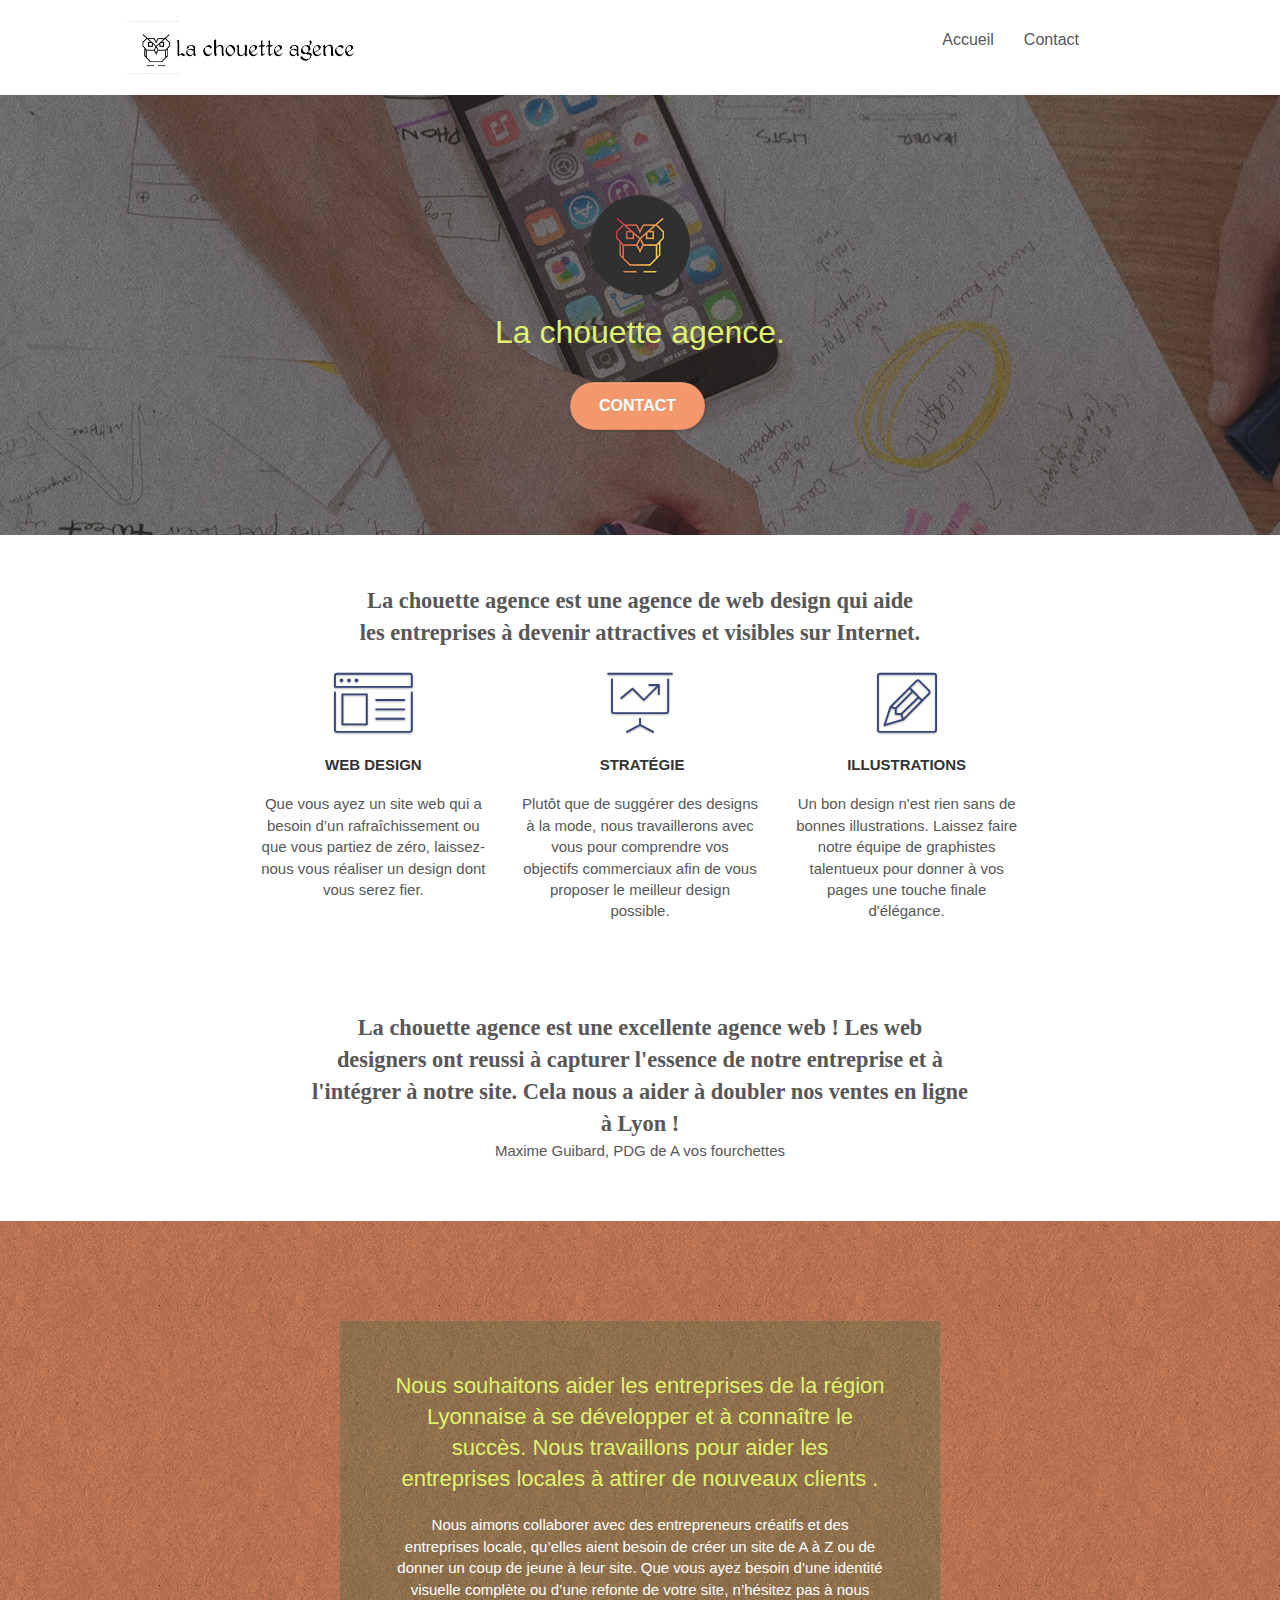
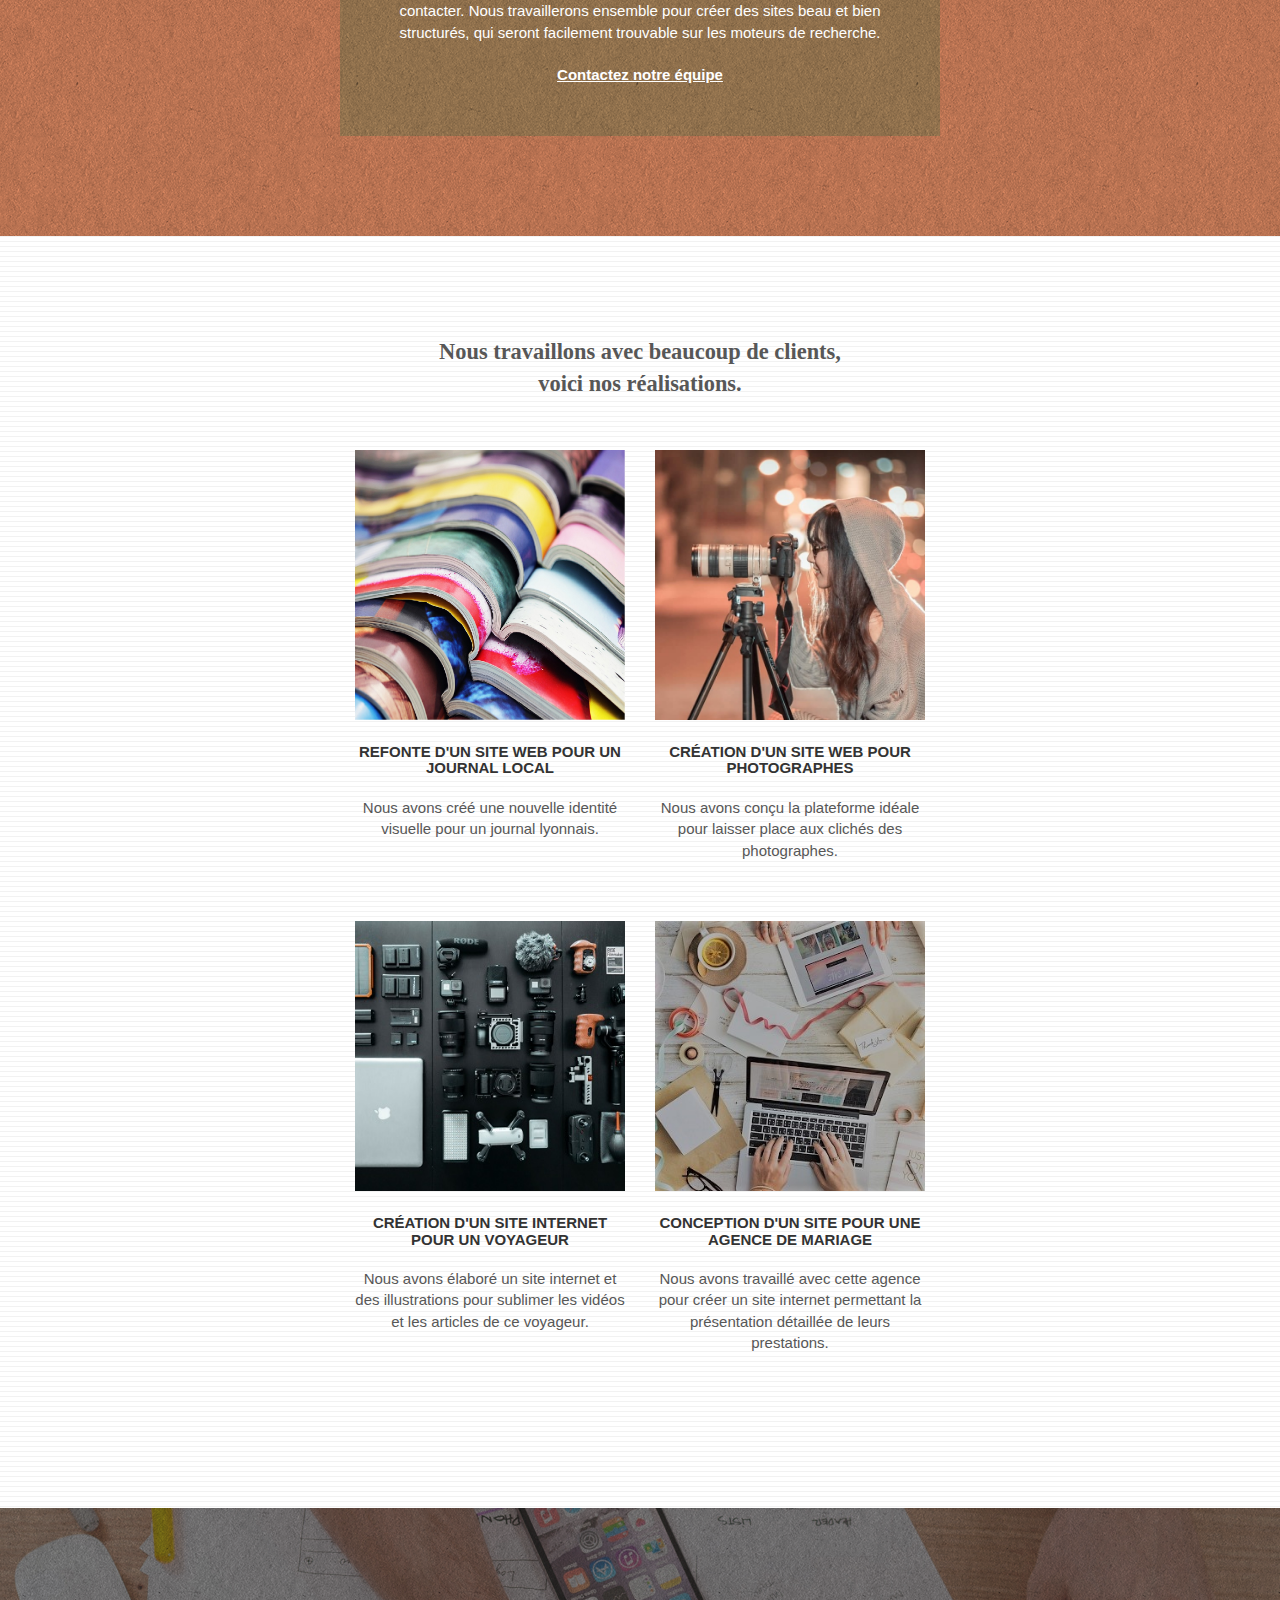
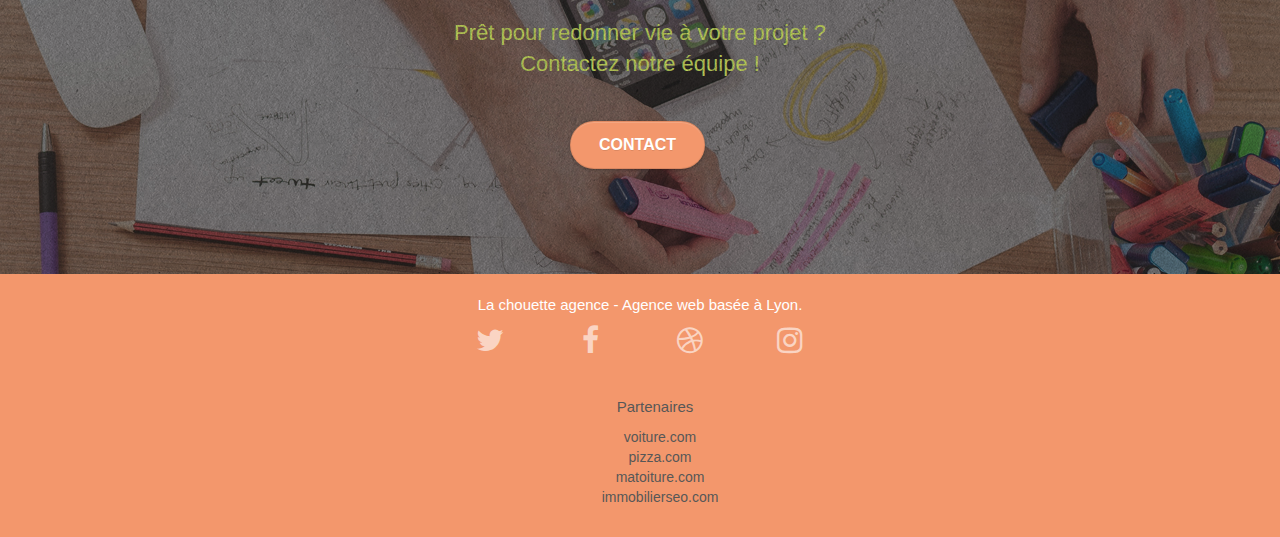
==== index.html @ df05b574 "Git pages" ====
<!doctype html>
<html lang="fr">
<head>
    <meta charset="utf-8">
    <meta name="keywords" content="seo, google, site web, site internet, agence web Lyon, agence design, agence digital">
    <meta name="description" content="La chouette agence">
    <meta name="viewport" content="width=device-width, initial-scale=1.0, viewport-fit=cover">
    <link rel="shortcut icon" type="image/png" href="favicon.jpg">
    
	<link rel="stylesheet" type="text/css" href="./css/bootstrap.css">
	<link rel="stylesheet" type="text/css" href="style.css">
	<link rel="stylesheet" type="text/css" href="./css/font-awesome.css">
	<link rel="stylesheet" type="text/css" href="./css/et-line.css">
	
    
	<script src="./js/jquery-2.1.0.js"></script>
	<script src="./js/bootstrap.js"></script>
	<script src="./js/blocs.js"></script>
	<script src="./js/jquery.touchSwipe.js" defer></script>
	<script src="./js/gmaps.js"></script>

    <title>La Chouette Agence</title>

    
<!-- Analytics -->
 
<!-- Analytics END -->
    
</head>
<body>
<!-- Principal conteneur -->
<div class="page-container">
    
<!-- bloc-0 -->
<div class="bloc bgc-white l-bloc " id="bloc-0">
	<div class="container bloc-sm">

		<nav class="navbar row">
			<div class="navbar-header">
				<div class="keywords" style="color:#cccccc;font-size:1px;">Agence web à paris, stratégie web, web design, illustrations, design de site web, site web, web, internet, site internet, site</div>
				<a class="navbar-brand" href="index.html"><img src="img/la-chouette-agence.png" alt="paris web design logo agence web meilleure agence" height="40" /></a>
				<div class="keywords" style="color:#cccccc;font-size:1px;">Agence web à paris, stratégie web, web design, illustrations, design de site web, site web, web, internet, site internet, site</div>
				<button id="nav-toggle" type="button" class="ui-navbar-toggle navbar-toggle" data-toggle="collapse" data-target=".navbar-1">
					<span class="sr-only">Toggle navigation</span><span class="icon-bar"></span><span class="icon-bar"></span><span class="icon-bar"></span>
				</button>
			</div>
			<div class="collapse navbar-collapse navbar-1 special-dropdown-nav">
				<ul class="site-navigation nav navbar-nav">
					<li>
						<a href="index.html">Accueil</a>
					</li>
					<li>
					</li>
					<li>
						<a href="page2.html">Contact</a>
					</li>
				</ul>
			</div>
		</nav>
	</div>
</div>
<!-- bloc-0 END -->

<!-- bloc-1-presentation -->
<div class="bloc bgc-dark-slate-blue bg-banniere d-bloc bg-t-edge bloc-bg-texture texture-paper b-parallax" id="bloc-1-hero">
	<div class="container bloc-lg">
		<div class="row tight-width-whitespace">
			<div class="col-sm-12">
				<img src="img/logo.png" class="center-block image-resize-mode" width="100" alt="La chouette agence, agence web paris, création logo paris" />
				<h1 class="text-center hero-bloc-text tc-white ">
					La chouette agence.
				</h1>
				<div class="text-center">
					<a href="page2.html" class="btn btn-lg btn-clean btn-rd cta-hero btn-atomic-tangerine" id="cta-hero">Contact</a>
				</div>
			</div>
		</div>
	</div>
</div>
<!-- bloc-1-presentation END -->

<!-- bloc-2-services -->
<div class="bloc bgc-white l-bloc" id="bloc-2-services">
	<div class="container bloc-md">
		<div class="row">
			<div class="col-sm-12 text-center">
				<p class="center-text">La chouette agence est une agence de web design qui aide <br>
					les entreprises à devenir attractives et visibles sur Internet.</p>
			</div>
		</div>
		<div class="row voffset-lg med-width-whitespace">
			<div class="col-sm-4">
				<div class="text-center">
					<span class="et-icon-browser sm-shadow icon-dark-slate-blue icons icon-lg"></span>
				</div>
				<h3 class="mg-md text-center">
					Web design
				</h3>
				<p class="text-center ">
					Que vous ayez un site web qui a besoin d&rsquo;un rafraîchissement ou que vous partiez de zéro, laissez-nous vous réaliser un design dont vous serez fier.
				</p>
			</div>
			<div class="col-sm-4">
				<div class="text-center">
					<span class="et-icon-presentation sm-shadow icon-dark-slate-blue icons icon-lg"></span>
				</div>
				<h3 class="mg-md text-center">
					&nbsp;Stratégie
				</h3>
				<p class="text-center ">
					Plutôt que de suggérer des designs à la mode, nous travaillerons avec vous pour comprendre vos objectifs commerciaux afin de vous proposer le meilleur design possible.<br>
				</p>
			</div>
			<div class="col-sm-4">
				<div class="text-center">
					<span class="et-icon-edit sm-shadow icon-dark-slate-blue icons icon-lg"></span>
				</div>
				<h3 class="mg-md text-center">
					Illustrations
				</h3>
				<p class="text-center ">
					Un bon design n'est rien sans de bonnes illustrations. Laissez faire notre équipe de graphistes talentueux pour donner à vos pages une touche finale d'élégance.
				</p>
			</div>
		</div>
		<div class="row voffset-lg voffset">
			<div class="col-xs-12 col-md-8 col-md-offset-2 text-center">
				<p class="center-text">La chouette agence est une excellente agence web ! Les web designers ont reussi à capturer l'essence de notre entreprise et à l'intégrer à notre site. Cela nous a aider à doubler nos ventes en ligne à Lyon !</p>
				<p>Maxime Guibard, PDG de A vos fourchettes</p>

			</div>
		</div>
	</div>
</div>
<!-- bloc-2-services END -->

<!-- bloc-3-what-i-do -->
<div class="bloc tc-white bgc-atomic-tangerine bg-presentation d-bloc bloc-bg-texture texture-paper b-parallax" id="bloc-3-what-i-do">
	<div class="container bloc-lg">
		<div class="row tight-width-whitespace black-background">
			<div class="col-sm-12">
				<h2 class="mg-md text-center tc-white">
					Nous souhaitons aider les entreprises de la région Lyonnaise à se développer et à connaître le succès. Nous travaillons pour aider les entreprises locales à attirer de nouveaux clients .<br>
				</h2>
				<p class="text-center white">
					Nous aimons collaborer avec des entrepreneurs créatifs et des entreprises locale, qu’elles aient besoin de créer un site de A à Z ou de donner un coup de jeune à leur site. Que vous ayez besoin d’une identité visuelle complète ou d’une refonte de votre site, n’hésitez pas à nous contacter. Nous travaillerons ensemble pour créer des sites beau et bien structurés, qui seront facilement trouvable sur les moteurs de recherche. <br><br><a class="ltc-white bold-link" href="page2.html">Contactez notre équipe</a><br>
				</p>
			</div>
		</div>
	</div>
</div>
<!-- bloc-3-what-i-do END -->

<!-- bloc-4-portfolio -->
<div class="bloc bgc-white bg-lines-h2-bg bg-repeat l-bloc" id="bloc-4-portfolio">
	<div class="container bloc-lg">
		<div class="row">
			<div class="col-sm-12 text-center">
				<p class="center-text">Nous travaillons avec beaucoup de clients, <br>
					 voici nos réalisations.</p>
			</div>
		</div>
		<div class="row tight-width-whitespace portfolio-row">
			<div class="col-sm-6">
				<a href="#" data-lightbox="img/1.jpg" data-gallery-id="gallery-1" data-caption="Refonte d'un site web pour un journal local" data-frame="snapshot-lb"><img src="img/1.jpg" alt="paris web design logo agence web meilleure agence et refonte site web journal" class="img-responsive portfolio-thumb" /></a>
				<h3 class="mg-md text-center">
					Refonte d'un site web pour un journal local
				</h3>
				<p class="text-center">
					Nous avons créé une nouvelle identité visuelle pour un journal lyonnais.
				</p>
			</div>
			<div class="col-sm-6">
				<a href="#" data-lightbox="img/2.jpg" data-gallery-id="gallery-1" data-caption="Création d'un site web pour photographes" data-frame="snapshot-lb"><img src="img/2.jpg" class="img-responsive portfolio-thumb" alt="paris web design logo agence web meilleure agence, Création d'un site web pour photographes" /></a>
				<h3 class="mg-md text-center">
					Création d'un site web pour photographes
				</h3>
				<p class="text-center">
					Nous avons conçu la plateforme idéale pour laisser place aux clichés des photographes.
				</p>
			</div>
		</div>
		<div class="row tight-width-whitespace portfolio-row">
			<div class="col-sm-6">
				<a href="#" data-lightbox="img/3.bmp" data-gallery-id="gallery-1" data-caption="Création d'un site internet pour un voyageur" data-frame="snapshot-lb"><img src="img/3.bmp" class="img-responsive portfolio-thumb" alt="paris web design logo agence web meilleure agence, Création d'un site web pour voyageur"/></a>
				<h3 class="mg-md text-center">
					Création d'un site internet pour un voyageur
				</h3>
				<p class="text-center">
					Nous avons élaboré un site internet et des illustrations pour sublimer les vidéos et les articles de ce voyageur.
				</p>
			</div>
			<div class="col-sm-6">
				<a href="#" data-lightbox="img/4.bmp" data-gallery-id="gallery-1" data-caption="Conception d'un site pour une agence de mariage" data-frame="snapshot-lb"><img src="img/4.bmp" class="img-responsive portfolio-thumb" alt="paris web design logo agence web meilleure agence, Création d'un site web pour agence de mariage" /></a>
				<h3 class="mg-md text-center">
					Conception d'un site pour une agence de mariage
				</h3>
				<p class="text-center">
					Nous avons travaillé avec cette agence pour créer un site internet permettant la présentation détaillée de leurs prestations.
				</p>
			</div>
		</div>
	</div>
</div>
<!-- bloc-4-portfolio END -->

<!-- bloc-5-cta -->
<div class="bloc bgc-dark-slate-blue bg-banniere d-bloc bloc-bg-texture texture-paper" id="bloc-5-cta">
	<div class="container bloc-lg">
		<div class="row">
			<h2 class="mg-md text-center tc-white">
				Prêt pour redonner vie à votre projet ?<br>Contactez notre équipe !
			</h2>
			<div class="col-sm-12 text-center">
				<a href="page2.html" class="btn btn-atomic-tangerine btn-clean btn-rd btn-lg cta-hero">Contact</a>
			</div>
		</div>
	</div>
</div>
<!-- bloc-5-cta END -->

<!-- Footer - bloc-8 -->
<div class="bloc bgc-atomic-tangerine d-bloc" id="bloc-8">
	<div class="container bloc-sm">
		<div class="row">
			<div class="col-sm-12">
				<p class="text-center white">
					La chouette agence - Agence web basée à Lyon.<br>
				</p>
				<div class="row row-no-gutters social">
					<div class="col-sm-3">
						<div class="text-center">
							<a class="social" href="index.html"><span class="fa fa-twitter icon-md"></span></a>
						</div>
					</div>
					<div class="col-sm-3">
						<div class="text-center">
							<a class="social" href="index.html"><span class="fa fa-facebook icon-md"></span></a>
						</div>
					</div>
					<div class="col-sm-3">
						<div class="text-center">
							<a class="social" href="index.html"><span class="fa fa-dribbble icon-md"></span></a>
						</div>
					</div>
					<div class="col-sm-3">
						<div class="text-center">
							<a class="social" href="index.html"><span class="fa fa-instagram icon-md"></span></a>
						</div>
					</div>
					<div class="keywords" style="color:#F3976C;">Agence web à paris, stratégie web, web design, illustrations, design de site web, site web, web, internet, site internet, site</div>
				</div>
				<div class="partenaires">
					<div class="partenaires-list">
						<p class="partenaire-header">Partenaires</p>
							<ul>
								<li><a href="voiture.com">voiture.com</a></li>
								<li><a href="pizza.com">pizza.com</a></li>
								<li><a href="matoiture.com">matoiture.com</a></li>
								<li><a href="immobilierseo.com">immobilierseo.com</a></li>
							</ul>		
					</div>
				</div>
			</div>
		</div>
	</div>
</div>
<!-- Footer - bloc-8 END -->

</div>
<!-- Principal conteneur END -->
    

</body>
</html>
---- style.css ----
body {
    margin: 0;
    padding: 0;
    background: #FFF;
    overflow-x: hidden;
    -webkit-font-smoothing: antialiased;
    -moz-osx-font-smoothing: grayscale;
}

.center-text {
    text-align: center;
    position: relative;
    max-width: 700px;
    margin: auto;
    font-family: protest;
    font-weight: 700;
    font-size: 1.6em;
}

@media (max-width: 320px) {
    .center-text {
        max-width: 280px;
    }
}
a,
button {
    transition: all .3s ease-in-out;
    outline: none!important;
}

a:hover {
    text-decoration: none;
    cursor: pointer;
}

#page-loading-blocs-notifaction {
    position: fixed;
    top: 0;
    bottom: 0;
    width: 100%;
    z-index: 100000;
    background: #FFFFFF url("img/pageload-spinner.gif") no-repeat center center;
}

.bloc {
    width: 100%;
    clear: both;
    background: 50% 50% no-repeat;
    padding: 0 50px;
    -webkit-background-size: cover;
    -moz-background-size: cover;
    -o-background-size: cover;
    background-size: cover;
    position: relative;
}

.bloc .container {
    padding-left: 0;
    padding-right: 0;
}

.bloc-lg {
    padding: 100px 50px;
}

.bloc-md {
    padding: 50px;
}

.bloc-sm {
    padding: 20px 50px;
}

.bg-center,
.bg-l-edge,
.bg-r-edge,
.bg-t-edge,
.bg-b-edge,
.bg-tl-edge,
.bg-bl-edge,
.bg-tr-edge,
.bg-br-edge,
.bg-repeat {
    -webkit-background-size: auto!important;
    -moz-background-size: auto!important;
    -o-background-size: auto!important;
    background-size: auto!important;
}

.bg-repeat {
    background: repeat;
}

.bg-t-edge {
    background: top no-repeat;
}

.bloc-bg-texture::before {
    content: "";
    background-size: 2px 2px;
    position: absolute;
    top: 0;
    bottom: 0;
    left: 0;
    right: 0;
}

.texture-paper::before {
    background: url("img/texture-paper.png");
    background-size: 280px 280px;
}

.b-parallax {
    background-attachment: fixed;
}

.d-bloc {
    color: rgba(255, 255, 255, .7);
}

.d-bloc button:hover {
    color: rgba(255, 255, 255, .9);
}

.d-bloc .icon-round,
.d-bloc .icon-square,
.d-bloc .icon-rounded,
.d-bloc .icon-semi-rounded-a,
.d-bloc .icon-semi-rounded-b {
    border-color: rgba(255, 255, 255, .9);
}

.d-bloc .divider-h span {
    border-color: rgba(255, 255, 255, .2);
}

.d-bloc .a-btn,
.d-bloc .navbar a,
.d-bloc .navbar-brand,
.d-bloc a .icon-sm,
.d-bloc a .icon-md,
.d-bloc a .icon-lg,
.d-bloc a .icon-xl,
.d-bloc h1 a,
.d-bloc h2 a,
.d-bloc h3 a,
.d-bloc h4 a,
.d-bloc h5 a,
.d-bloc h6 a,
.d-bloc p a {
    color: rgba(255, 255, 255, .6);
}

.d-bloc .a-btn:hover,
.d-bloc .navbar a:hover,
.d-bloc .navbar-brand:hover,
.d-bloc a:hover .icon-sm,
.d-bloc a:hover .icon-md,
.d-bloc a:hover .icon-lg,
.d-bloc a:hover .icon-xl,
.d-bloc h1 a:hover,
.d-bloc h2 a:hover,
.d-bloc h3 a:hover,
.d-bloc h4 a:hover,
.d-bloc h5 a:hover,
.d-bloc h6 a:hover,
.d-bloc p a:hover {
    color: rgba(255, 255, 255, 1);
}

.d-bloc .navbar-toggle .icon-bar {
    background: rgba(255, 255, 255, 1);
}

.d-bloc .btn-wire,
.d-bloc .btn-wire:hover {
    color: rgba(255, 255, 255, 1);
    border-color: rgba(255, 255, 255, 1);
}

.d-bloc .panel {
    color: rgba(0, 0, 0, .5);
}

.d-bloc .panel button:hover {
    color: rgba(0, 0, 0, .7);
}

.d-bloc .panel icon {
    border-color: rgba(0, 0, 0, .7);
}

.d-bloc .panel .divider-h span {
    border-color: rgba(0, 0, 0, .1);
}

.d-bloc .panel .a-btn {
    color: rgba(0, 0, 0, .6);
}

.d-bloc .panel .a-btn:hover {
    color: rgba(0, 0, 0, 1);
}

.d-bloc .panel .btn-wire,
.d-bloc .panel .btn-wire:hover {
    color: rgba(0, 0, 0, .7);
    border-color: rgba(0, 0, 0, .3);
}

.d-bloc .panel,
.l-bloc {
    color: rgba(0, 0, 0, .5);
}

.d-bloc .panel button:hover,
.l-bloc button:hover {
    color: rgba(0, 0, 0, .7);
}

.l-bloc .icon-round,
.l-bloc .icon-square,
.l-bloc .icon-rounded,
.l-bloc .icon-semi-rounded-a,
.l-bloc .icon-semi-rounded-b {
    border-color: rgba(0, 0, 0, .7);
}

.d-bloc .panel .divider-h span,
.l-bloc .divider-h span {
    border-color: rgba(0, 0, 0, .1);
}

.d-bloc .panel .a-btn,
.l-bloc .a-btn,
.l-bloc .navbar a,
.l-bloc .navbar-brand,
.l-bloc a .icon-sm,
.l-bloc a .icon-md,
.l-bloc a .icon-lg,
.l-bloc a .icon-xl,
.l-bloc h1 a,
.l-bloc h2 a,
.l-bloc h3 a,
.l-bloc h4 a,
.l-bloc h5 a,
.l-bloc h6 a,
.l-bloc p a {
    color: rgba(0, 0, 0, .6);
}

.d-bloc .panel .a-btn:hover,
.l-bloc .a-btn:hover,
.l-bloc .navbar a:hover,
.l-bloc .navbar-brand:hover,
.l-bloc a:hover .icon-sm,
.l-bloc a:hover .icon-md,
.l-bloc a:hover .icon-lg,
.l-bloc a:hover .icon-xl,
.l-bloc h1 a:hover,
.l-bloc h2 a:hover,
.l-bloc h3 a:hover,
.l-bloc h4 a:hover,
.l-bloc h5 a:hover,
.l-bloc h6 a:hover,
.l-bloc p a:hover {
    color: rgba(0, 0, 0, 1);
}

.l-bloc .navbar-toggle .icon-bar {
    color: rgba(0, 0, 0, .6);
}

.d-bloc .panel .btn-wire,
.d-bloc .panel .btn-wire:hover,
.l-bloc .btn-wire,
.l-bloc .btn-wire:hover {
    color: rgba(0, 0, 0, .7);
    border-color: rgba(0, 0, 0, .3);
}

.voffset {
    margin-top: 30px;
}

.voffset-lg {
    margin-top: 80px;
}

.row-no-gutters {
    margin-right: 0;
    margin-left: 0;
}

.row.row-no-gutters > [class^="col-"],
.row.row-no-gutters > [class*=" col-"] {
    padding-right: 0;
    padding-left: 0;
}

#bloc-1-hero h1 {
    font-size: 32px;
}

.navbar {
    margin-bottom: 0;
    z-index: 1;
}

.navbar-brand {
    height: auto;
    padding: 3px 15px;
    font-size: 25px;
    font-weight: normal;
    font-weight: 600;
    line-height: 44px;
}

.navbar-brand img {
    max-height: 200px;
    margin: 0 5px 0 0;
    display: inline;
}

.navbar-brand img[src$=svg] {
    min-width: 100px;
}

.nav-center .navbar-brand img {
    margin: 0;
}

.navbar .nav {
    padding-top: 2px;
    float: right;
    z-index: 1;
}

.accueil {
    padding-right: 5rem;
    text-decoration: none;
}

ul {
    list-style-type: none;
}

.partenaire-header {
    margin-left: 3rem;
}
.nav > li {
    float: left;
    margin-top: 4px;
    font-size: 16px;
}

.navbar-nav .open .dropdown-menu > li > a {
    text-align: inherit;
}

.nav > li a:hover,
.nav > li a:focus {
    background: transparent;
}

.navbar-toggle {
    margin: 10px 10px 0 0;
    border: 0px;
}

.navbar-toggle:hover {
    background: transparent!important;
}

.navbar-toggle .icon-bar {
    background-color: rgba(0, 0, 0, .5);
    width: 26px;
}

.nav-invert .navbar .nav {
    float: left;
}

.nav-invert .navbar-header,
.nav-invert .navbar-brand {
    float: right;
    position: relative;
    z-index: 2;
}

@media (min-width: 768px) {
    .site-navigation {
        position: absolute;
        top: 30%;
        right: 60px;
        transform: translate(0, -50%);
        -webkit-transform: translateY(-50%);
    }
    .nav > li .dropdown-menu a,
    .nav > li .dropdown-menu a:hover {
        color: #484848;
    }
    .nav-invert .site-navigation {
        left: 0;
        right: 0;
    }
    .nav-center {
        text-align: center;
    }
    .nav-center .navbar-header {
        width: 100%;
    }
    .nav-center .navbar-header,
    .nav-center .navbar-brand,
    .nav-center .nav > li {
        float: none;
        display: inline-block;
    }
    .nav-center .site-navigation {
        position: relative;
        width: 100%;
        right: 0;
        margin-right: 0px;
        margin-top: 20px;
    }
    .nav-center.mini-nav .navbar-toggle {
        float: none;
        margin: 10px auto 0;
    }
}

.nav > li > .dropdown a {
    background: none!important;
    display: block;
    padding: 14px 15px;
}

nav .caret {
    margin: 0 5px;
}

.dropdown-menu .dropdown-menu {
    top: -8px;
    left: 100%;
}

.dropdown-menu .dropmenu-flow-right {
    top: 100%;
    left: 0;
    margin-left: -1px;
    border-top-left-radius: 0;
    border-top-right-radius: 0;
}

.dropdown-menu .dropdown span {
    border: 4px solid black;
    border-top-color: transparent;
    border-right-color: transparent;
    border-bottom-color: transparent;
    margin: 6px -5px 0 0!important;
    float: right;
}

.mg-md {
    margin-top: 10px;
    margin-bottom: 20px;
}

.mg-lg {
    margin-top: 10px;
    margin-bottom: 40px;
}

.btn {
    margin: 0 5px 5px 0;
}

.btn.pull-right {
    margin: 0 0 5px 5px;
}

.btn-d,
.btn-d:hover,
.btn-d:focus {
    color: #FFF;
    background: rgba(0, 0, 0, .3);
}

button {
    outline: none!important;
}

.btn-rd {
    border-radius: 40px;
}

.btn-clean {
    border: 1px solid rgba(0, 0, 0, .08);
    border-bottom-color: rgba(0, 0, 0, .1);
    text-shadow: 0 1px 0 rgba(0, 0, 1, .1);
    box-shadow: 0 1px 3px rgba(0, 0, 1, .25), inset 0 1px 0 0 rgba(255, 255, 255, .15);
}

.icon-md {
    font-size: 30px!important;
}

.icon-lg {
    font-size: 60px!important;
}

.sm-shadow {
    text-shadow: 0 1px 2px rgba(0, 0, 0, .3);
}

.panel-sq,
.panel-sq .panel-heading,
.panel-sq .panel-footer {
    border-radius: 0;
}

.panel-rd {
    border-radius: 30px;
}

.panel-rd .panel-heading {
    border-radius: 29px 29px 0 0;
}

.panel-rd .panel-footer {
    border-radius: 0 0 29px 29px;
}

.form-control {
    border-color: rgba(0, 0, 0, .1);
    box-shadow: none;
}

.scrollToTop {
    width: 40px;
    height: 40px;
    position: fixed;
    bottom: 20px;
    right: 20px;
    opacity: 0;
    z-index: 500;
    transition: all .3s ease-in-out;
}

.scrollToTop span {
    margin-top: 6px;
}

.showScrollTop {
    font-size: 14px;
    opacity: 1;
}

a[data-lightbox] {
    position: relative;
    display: block;
    text-align: center;
}

a[data-lightbox]:hover::before {
    content: "+";
    font-family: "HelveticaNeue-Light", "Helvetica Neue Light", "Helvetica Neue", Helvetica, Arial;
    font-size: 32px;
    width: 50px;
    height: 50px;
    margin-left: -25px;
    border-radius: 50%;
    background: rgba(0, 0, 0, .6);
    color: #FFF;
    font-weight: 100;
    z-index: 1;
    position: absolute;
    top: 50%;
    transform: translateY(-50%);
    -webkit-transform: translateY(-50%);
}

a[data-lightbox]:hover img {
    opacity: 0.6;
    -webkit-animation-fill-mode: none;
    animation-fill-mode: none;
}

#lightbox-modal {
    display: flex;
    align-items: center;
}

#lightbox-modal .modal-dialog {
    width: 90%;
    max-width: 900px;
    margin: 0 auto 0;
}

#lightbox-modal .modal-dialog img {
    max-height: 90vh;
    margin: 0 auto;
}

.lightbox-caption {
    padding: 20px;
    color: #FFF;
    background: rgba(0, 0, 0, .5);
    position: absolute;
    left: 15px;
    right: 15px;
    bottom: 5px;
}

.close-lightbox {
    color: #FFF;
    font-size: 30px;
    position: absolute;
    top: 20px;
    right: 20px;
    z-index: 20;
    background: rgba(0, 0, 0, .5);
    border: none;
    line-height: 30px;
    padding: 0 9px 5px;
    opacity: 0.3;
}

.close-lightbox:hover,
.next-lightbox:hover,
.prev-lightbox:hover {
    opacity: 1.0;
    color: #FFF;
}

.next-lightbox,
.prev-lightbox {
    font-size: 20px;
    color: rgba(255, 255, 255, .9);
    background: rgba(0, 0, 0, .5);
    transition: all .2s ease-in-out;
    position: absolute;
    top: 45%;
    z-index: 1;
    opacity: 0.4;
}

.next-lightbox {
    padding: 6px 8px 1px 13px;
    right: 25px;
}

.prev-lightbox {
    padding: 6px 13px 1px 10px;
    left: 25px;
}

.snapshot-lb .modal-body {
    padding-bottom: 45px;
}

.snapshot-lb .lightbox-caption {
    padding: 0;
    color: rgba(0, 0, 0, .5);
    background: none;
}

h1,
h2,
h3,
h4,
h5,
h6,
p,
label,
.btn,
a {
    font-family: "helvetica";
    font-weight: 400;
    color: #575757!important;
}

.container {
    max-width: 1000px;
}

.hero-bloc-text {
    font-size: 38px;
}

.hero-bloc-text-sub {
    font-size: 36px;
}

.statement-bloc-text {
    line-height: 26px;
    font-style: italic;
    font-size: 20px;
    text-align: center;
    font-weight: lighter;
    max-width: 520px;
    margin: auto auto auto auto;
}

p {
    font-size: 15px;
}

.partenaires {
    text-align: center;
}

.partenaires-list {
    list-style-type: none;
}

.tight-width-whitespace {
    max-width: 600px;
    margin: auto auto auto auto;
}

.h1 {
    font-size: 20px;
    font-family: "Open Sans";
}

.cta-hero {
    margin-top: 22px;
    color: #FFFFFF!important;
    text-transform: uppercase;
    padding: 12px 28px 12px 28px;
    font-size: 16px;
    font-weight: 700;
}

.social {
    max-width: 400px;
    margin: auto auto auto auto;
}

h2 {
    font-size: 22px;
    line-height: 1.4em;
}

h3 {
    font-size: 15px;
    text-transform: uppercase;
    font-weight: 700;
    color: #333333!important;
}

.med-width-whitespace {
    max-width: 800px;
    margin: auto auto auto auto;
    box-shadow: 0px 0px 0px #000000;
}

h1 {
    color: #333333!important;
}

h4 {
    color: #333333!important;
}

.icons {
    margin-bottom: 14px;
    margin-top: 24px;
}

.white {
    color: #FFFFFF!important;
}

.portfolio-thumb {
    margin-bottom: 24px;
}

.portfolio-row {
    margin-bottom: 44px;
    margin-top: 50px;
}

.avatar {
    box-shadow: 0px 4px 9px rgba(0, 0, 0, 0.3);
}

.black-background {
    background-color: rgba(165, 147, 99, 0.7);
    padding: 40px 40px 40px 40px;
}

.bold-link {
    font-weight: 900;
    text-decoration: underline!important;
}

.bgc-white {
    background-color: #FFFFFF;
}

.bgc-dark-slate-blue {
    background-color: #364577;
}

.bgc-atomic-tangerine {
    background-color: #F3976C;
}

.tc-white {
    color: #dff36c!important;
}

.btn-atomic-tangerine {
    background: #F3976C;
    color: #FFFFFF!important;
}

.btn-atomic-tangerine:hover {
    background: #c27956!important;
    color: #FFFFFF!important;
}

.ltc-white {
    color: #FFFFFF!important;
}

.ltc-white:hover {
    color: #cccccc!important;
}

.ltc-atomic-tangerine {
    color: #F3976C!important;
}

.ltc-atomic-tangerine:hover {
    color: #c27956!important;
}

.icon-dark-slate-blue {
    color: #364577!important;
    border-color: #364577!important;
}

.bg-dots-bg {
    background-image: url("img/dots-bg.png");
}

.bg-lines-h2-bg {
    background-image: url("img/lines-h2-bg.png");
}

.bg-banniere {
    background-image: url("img/la-chouette-agence-banniere.jpg");
}

.bg-presentation {
    background-image: url("img/image-de-presentation.bmp");
}

@media (max-width: 1024px) {
    .bloc {
        padding-left: 20px;
        padding-right: 20px;
    }
    .bloc.full-width-bloc,
    .bloc-tile-2.full-width-bloc .container,
    .bloc-tile-3.full-width-bloc .container,
    .bloc-tile-4.full-width-bloc .container {
        padding-left: 0;
        padding-right: 0;
    }
}

@media (max-width: 992px) and (min-width: 768px) {
    .navbar .nav {
        max-width: 80%
    }
    .nav-center.navbar .nav {
        max-width: 100%
    }
}

@media only screen and (min-device-width: 768px) and (max-device-width: 1024px) and (orientation: landscape) {
    .b-parallax {
        background-attachment: scroll;
    }
}

@media only screen and (min-device-width: 1024px) and (max-device-width: 1366px) and (-webkit-min-device-pixel-ratio: 1.5) {
    .b-parallax {
        background-attachment: scroll;
    }
}

@media (max-width: 991px) {
    .container {
        width: 100%;
    }
    .b-parallax {
        background-attachment: scroll;
    }
    .page-container,
    #hero-bloc {
        overflow-x: hidden;
        position: relative;
    }
    .bloc {
        padding-left: constant(safe-area-inset-left);
        padding-right: constant(safe-area-inset-right);
    }
    .bloc-group,
    .bloc-group .bloc {
        display: block;
        width: 100%;
    }
    .bloc-fill-screen .fill-bloc-top-edge,
    .bloc-fill-screen .fill-bloc-bottom-edge {
        padding: 0 20px;
        padding-left: constant(safe-area-inset-left);
        padding-right: constant(safe-area-inset-right);
    }
}

@media (max-width: 767px) {
    .page-container {
        overflow-x: hidden;
        position: relative;
    }
    h1,
    h2,
    h3,
    h4,
    h5,
    h6,
    p,
    #disqus_thread {
        padding-left: 10px!important;
        padding-right: 10px!important;
    }
    .b-parallax {
        background-attachment: scroll;
    }
    .navbar .nav {
        padding-top: 0;
        border-top: 1px solid rgba(0, 0, 0, .2);
        float: none!important;
    }
    .navbar.row {
        margin-left: 0;
        margin-right: 0;
    }
    .site-navigation {
        position: inherit;
        transform: none;
        -webkit-transform: none;
        -ms-transform: none;
    }
    .nav > li {
        margin-top: 0;
        border-bottom: 1px solid rgba(0, 0, 0, .1);
        background: rgba(0, 0, 0, .05);
        text-align: left;
        padding-left: 15px;
        width: 100%;
    }
    .nav > li:hover {
        background: rgba(0, 0, 0, .08);
    }
    .dropdown .dropdown a .caret {
        float: none;
        margin: 5px 0 0 10px!important;
        border: 4px solid black;
        border-bottom-color: transparent;
        border-right-color: transparent;
        border-left-color: transparent;
    }
    #hero-bloc .navbar .nav {
        background: rgba(0, 0, 0, .8);
    }
    #hero-bloc .navbar .nav a {
        color: rgba(255, 255, 255, .6);
    }
    .hero {
        padding: 50px 0;
    }
    .hero-nav {
        left: -1px;
        right: -1px;
    }
    .navbar-collapse {
        padding: 0;
        overflow-x: hidden;
        -webkit-box-shadow: none;
        box-shadow: none;
    }
    .navbar-brand img {
        max-height: 40px;
        width: auto;
    }
    .nav-invert .navbar-header {
        float: none;
        width: 100%;
    }
    .nav-invert .navbar-toggle {
        float: left;
        margin-left: 10px;
    }
    .bloc {
        padding-left: 0;
        padding-right: 0;
    }
    .bloc-xxl,
    .bloc-xl,
    .bloc-lg {
        padding: 40px 0;
    }
    .bloc-sm,
    .bloc-md {
        padding-left: 0;
        padding-right: 0;
    }
    .bloc-tile-2 .container,
    .bloc-tile-3 .container,
    .bloc-tile-4 .container,
    .bloc-fill-screen .fill-bloc-top-edge,
    .bloc-fill-screen .fill-bloc-bottom-edge {
        padding-left: 0;
        padding-right: 0;
    }
    .a-block {
        padding: 0 10px;
    }
    .btn-dwn {
        display: none;
    }
    .voffset {
        margin-top: 5px;
    }
    .voffset-md {
        margin-top: 20px;
    }
    .voffset-lg {
        margin-top: 30px;
    }
    form {
        padding: 5px;
    }
    .close-lightbox {
        display: inline-block;
    }
    .blocsapp-device-iphone5 {
        background-size: 216px 425px;
        padding-top: 60px;
        width: 216px;
        height: 425px;
    }
    .blocsapp-device-iphone5 img {
        width: 180px;
        height: 320px;
    }
}

@media (max-width: 400px) {
    .bloc {
        padding-left: 0;
        padding-right: 0;
    }
}

@media (max-width: 767px) {
    .bloc-mob-center-text {
        text-align: center;
    }
}
---- css/et-line.css ----
@font-face {
    font-family: et-line;
    src: url(../fonts/et-line.eot);
    src: url(../fonts/et-line.eot?#iefix) format('embedded-opentype'), url(../fonts/et-line.woff) format('woff'), url(../fonts/et-line.ttf) format('truetype'), url(../fonts/et-line.svg#et-line) format('svg');
    font-weight: 400;
    font-style: normal
}

.et-icon-adjustments,
.et-icon-alarmclock,
.et-icon-anchor,
.et-icon-aperture,
.et-icon-attachment,
.et-icon-bargraph,
.et-icon-basket,
.et-icon-beaker,
.et-icon-bike,
.et-icon-book-open,
.et-icon-briefcase,
.et-icon-browser,
.et-icon-calendar,
.et-icon-camera,
.et-icon-caution,
.et-icon-chat,
.et-icon-circle-compass,
.et-icon-clipboard,
.et-icon-clock,
.et-icon-cloud,
.et-icon-compass,
.et-icon-desktop,
.et-icon-dial,
.et-icon-document,
.et-icon-documents,
.et-icon-download,
.et-icon-dribbble,
.et-icon-edit,
.et-icon-envelope,
.et-icon-expand,
.et-icon-facebook,
.et-icon-flag,
.et-icon-focus,
.et-icon-gears,
.et-icon-genius,
.et-icon-gift,
.et-icon-global,
.et-icon-globe,
.et-icon-googleplus,
.et-icon-grid,
.et-icon-happy,
.et-icon-hazardous,
.et-icon-heart,
.et-icon-hotairballoon,
.et-icon-hourglass,
.et-icon-key,
.et-icon-laptop,
.et-icon-layers,
.et-icon-lifesaver,
.et-icon-lightbulb,
.et-icon-linegraph,
.et-icon-linkedin,
.et-icon-lock,
.et-icon-magnifying-glass,
.et-icon-map,
.et-icon-map-pin,
.et-icon-megaphone,
.et-icon-mic,
.et-icon-mobile,
.et-icon-newspaper,
.et-icon-notebook,
.et-icon-paintbrush,
.et-icon-paperclip,
.et-icon-pencil,
.et-icon-phone,
.et-icon-picture,
.et-icon-pictures,
.et-icon-piechart,
.et-icon-presentation,
.et-icon-pricetags,
.et-icon-printer,
.et-icon-profile-female,
.et-icon-profile-male,
.et-icon-puzzle,
.et-icon-quote,
.et-icon-recycle,
.et-icon-refresh,
.et-icon-ribbon,
.et-icon-rss,
.et-icon-sad,
.et-icon-scissors,
.et-icon-scope,
.et-icon-search,
.et-icon-shield,
.et-icon-speedometer,
.et-icon-strategy,
.et-icon-streetsign,
.et-icon-tablet,
.et-icon-target,
.et-icon-telescope,
.et-icon-toolbox,
.et-icon-tools,
.et-icon-tools-2,
.et-icon-trophy,
.et-icon-tumblr,
.et-icon-twitter,
.et-icon-upload,
.et-icon-video,
.et-icon-wallet,
.et-icon-wine {
    font-family: et-line;
    speak: none;
    font-style: normal;
    font-weight: 400;
    font-variant: normal;
    text-transform: none;
    line-height: 1;
    -webkit-font-smoothing: antialiased;
    -moz-osx-font-smoothing: grayscale;
    display: inline-block
}

.et-icon-mobile:before {
    content: "\e000"
}

.et-icon-laptop:before {
    content: "\e001"
}

.et-icon-desktop:before {
    content: "\e002"
}

.et-icon-tablet:before {
    content: "\e003"
}

.et-icon-phone:before {
    content: "\e004"
}

.et-icon-document:before {
    content: "\e005"
}

.et-icon-documents:before {
    content: "\e006"
}

.et-icon-search:before {
    content: "\e007"
}

.et-icon-clipboard:before {
    content: "\e008"
}

.et-icon-newspaper:before {
    content: "\e009"
}

.et-icon-notebook:before {
    content: "\e00a"
}

.et-icon-book-open:before {
    content: "\e00b"
}

.et-icon-browser:before {
    content: "\e00c"
}

.et-icon-calendar:before {
    content: "\e00d"
}

.et-icon-presentation:before {
    content: "\e00e"
}

.et-icon-picture:before {
    content: "\e00f"
}

.et-icon-pictures:before {
    content: "\e010"
}

.et-icon-video:before {
    content: "\e011"
}

.et-icon-camera:before {
    content: "\e012"
}

.et-icon-printer:before {
    content: "\e013"
}

.et-icon-toolbox:before {
    content: "\e014"
}

.et-icon-briefcase:before {
    content: "\e015"
}

.et-icon-wallet:before {
    content: "\e016"
}

.et-icon-gift:before {
    content: "\e017"
}

.et-icon-bargraph:before {
    content: "\e018"
}

.et-icon-grid:before {
    content: "\e019"
}

.et-icon-expand:before {
    content: "\e01a"
}

.et-icon-focus:before {
    content: "\e01b"
}

.et-icon-edit:before {
    content: "\e01c"
}

.et-icon-adjustments:before {
    content: "\e01d"
}

.et-icon-ribbon:before {
    content: "\e01e"
}

.et-icon-hourglass:before {
    content: "\e01f"
}

.et-icon-lock:before {
    content: "\e020"
}

.et-icon-megaphone:before {
    content: "\e021"
}

.et-icon-shield:before {
    content: "\e022"
}

.et-icon-trophy:before {
    content: "\e023"
}

.et-icon-flag:before {
    content: "\e024"
}

.et-icon-map:before {
    content: "\e025"
}

.et-icon-puzzle:before {
    content: "\e026"
}

.et-icon-basket:before {
    content: "\e027"
}

.et-icon-envelope:before {
    content: "\e028"
}

.et-icon-streetsign:before {
    content: "\e029"
}

.et-icon-telescope:before {
    content: "\e02a"
}

.et-icon-gears:before {
    content: "\e02b"
}

.et-icon-key:before {
    content: "\e02c"
}

.et-icon-paperclip:before {
    content: "\e02d"
}

.et-icon-attachment:before {
    content: "\e02e"
}

.et-icon-pricetags:before {
    content: "\e02f"
}

.et-icon-lightbulb:before {
    content: "\e030"
}

.et-icon-layers:before {
    content: "\e031"
}

.et-icon-pencil:before {
    content: "\e032"
}

.et-icon-tools:before {
    content: "\e033"
}

.et-icon-tools-2:before {
    content: "\e034"
}

.et-icon-scissors:before {
    content: "\e035"
}

.et-icon-paintbrush:before {
    content: "\e036"
}

.et-icon-magnifying-glass:before {
    content: "\e037"
}

.et-icon-circle-compass:before {
    content: "\e038"
}

.et-icon-linegraph:before {
    content: "\e039"
}

.et-icon-mic:before {
    content: "\e03a"
}

.et-icon-strategy:before {
    content: "\e03b"
}

.et-icon-beaker:before {
    content: "\e03c"
}

.et-icon-caution:before {
    content: "\e03d"
}

.et-icon-recycle:before {
    content: "\e03e"
}

.et-icon-anchor:before {
    content: "\e03f"
}

.et-icon-profile-male:before {
    content: "\e040"
}

.et-icon-profile-female:before {
    content: "\e041"
}

.et-icon-bike:before {
    content: "\e042"
}

.et-icon-wine:before {
    content: "\e043"
}

.et-icon-hotairballoon:before {
    content: "\e044"
}

.et-icon-globe:before {
    content: "\e045"
}

.et-icon-genius:before {
    content: "\e046"
}

.et-icon-map-pin:before {
    content: "\e047"
}

.et-icon-dial:before {
    content: "\e048"
}

.et-icon-chat:before {
    content: "\e049"
}

.et-icon-heart:before {
    content: "\e04a"
}

.et-icon-cloud:before {
    content: "\e04b"
}

.et-icon-upload:before {
    content: "\e04c"
}

.et-icon-download:before {
    content: "\e04d"
}

.et-icon-target:before {
    content: "\e04e"
}

.et-icon-hazardous:before {
    content: "\e04f"
}

.et-icon-piechart:before {
    content: "\e050"
}

.et-icon-speedometer:before {
    content: "\e051"
}

.et-icon-global:before {
    content: "\e052"
}

.et-icon-compass:before {
    content: "\e053"
}

.et-icon-lifesaver:before {
    content: "\e054"
}

.et-icon-clock:before {
    content: "\e055"
}

.et-icon-aperture:before {
    content: "\e056"
}

.et-icon-quote:before {
    content: "\e057"
}

.et-icon-scope:before {
    content: "\e058"
}

.et-icon-alarmclock:before {
    content: "\e059"
}

.et-icon-refresh:before {
    content: "\e05a"
}

.et-icon-happy:before {
    content: "\e05b"
}

.et-icon-sad:before {
    content: "\e05c"
}

.et-icon-facebook:before {
    content: "\e05d"
}

.et-icon-twitter:before {
    content: "\e05e"
}

.et-icon-googleplus:before {
    content: "\e05f"
}

.et-icon-rss:before {
    content: "\e060"
}

.et-icon-tumblr:before {
    content: "\e061"
}

.et-icon-linkedin:before {
    content: "\e062"
}

.et-icon-dribbble:before {
    content: "\e063"
}
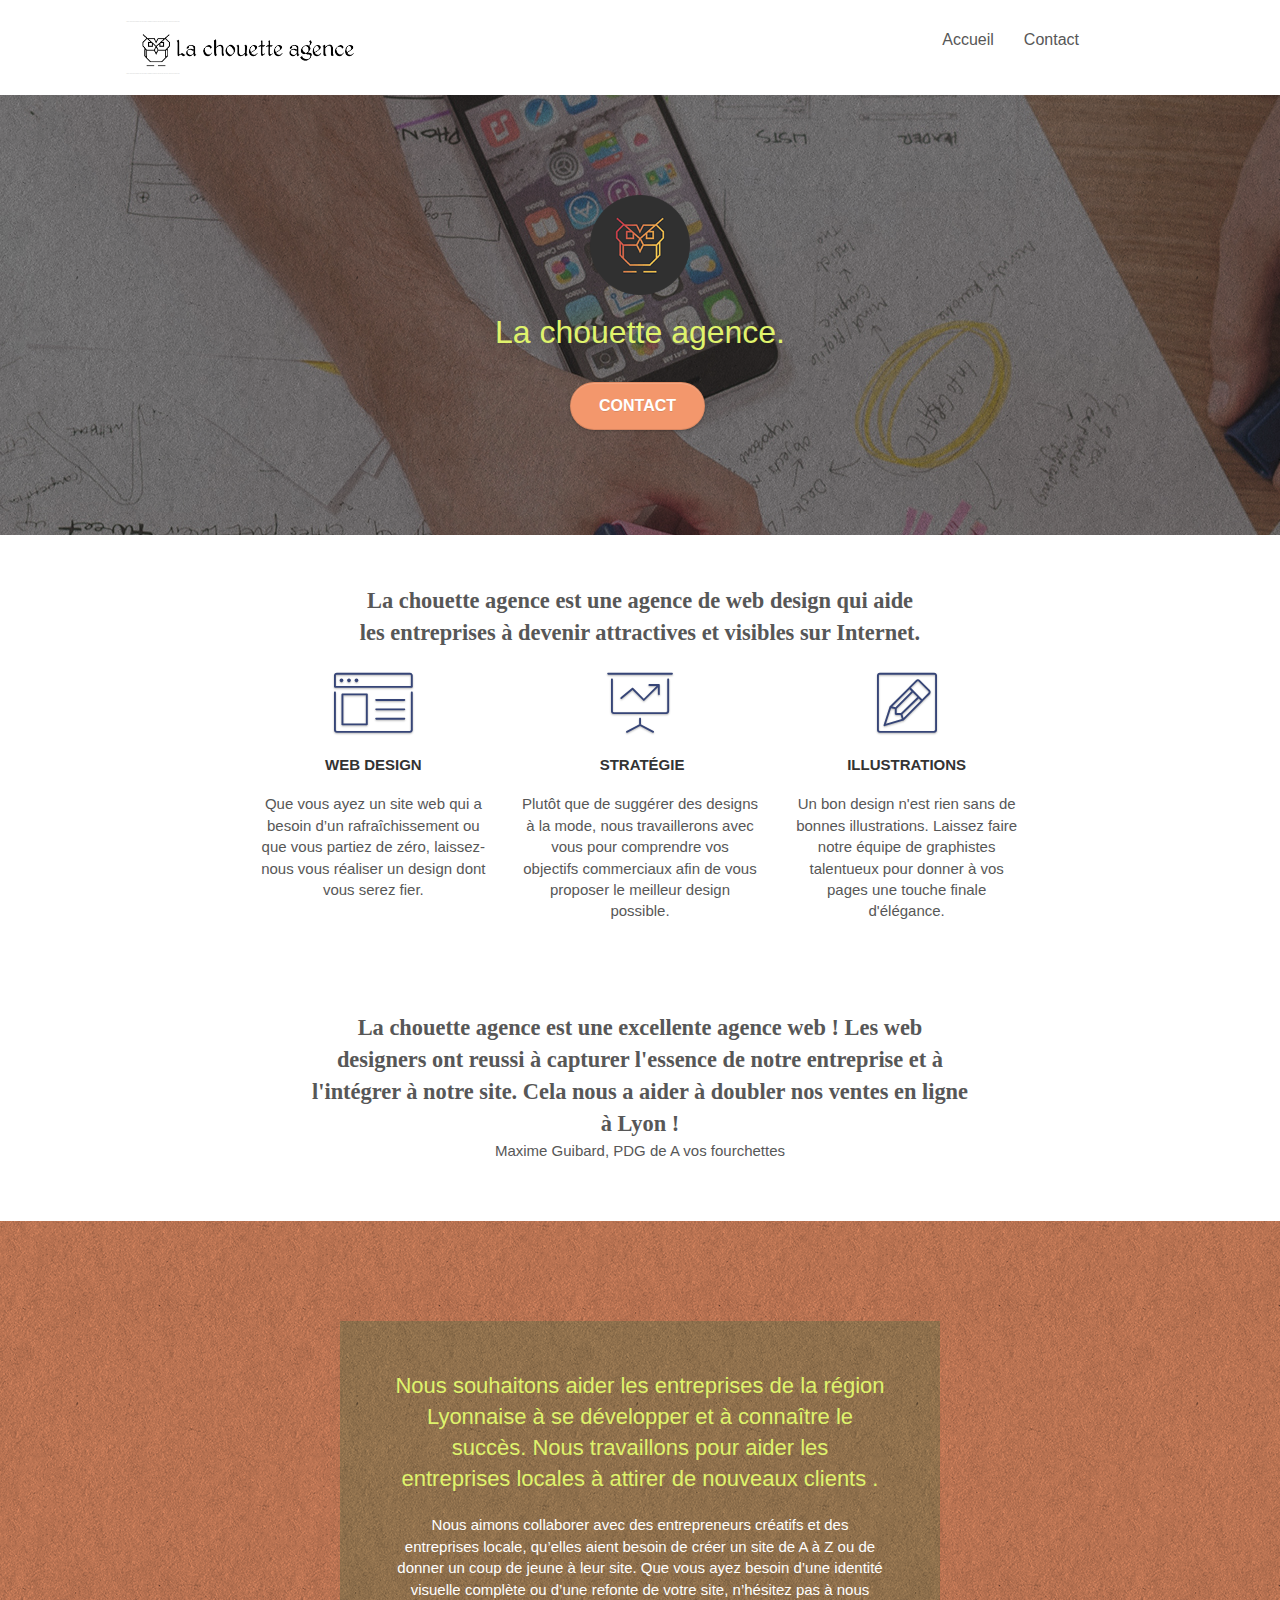
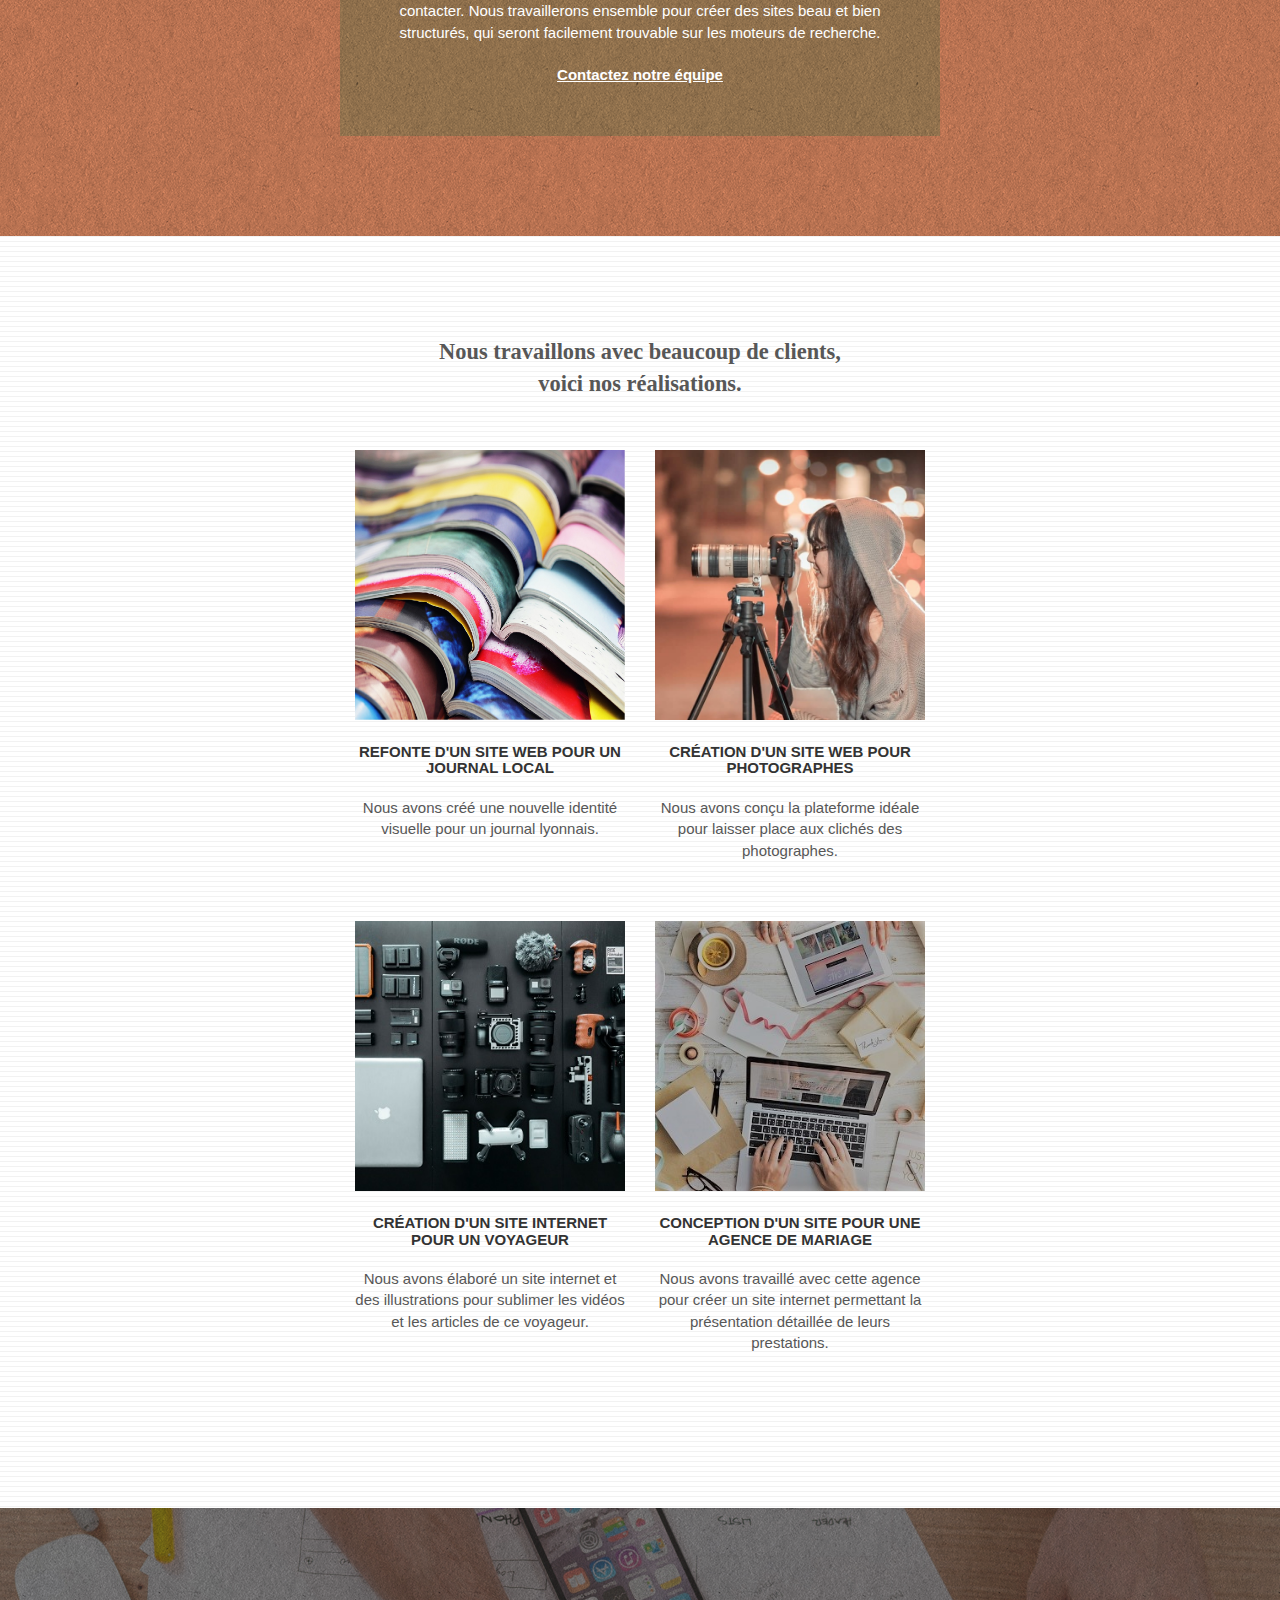
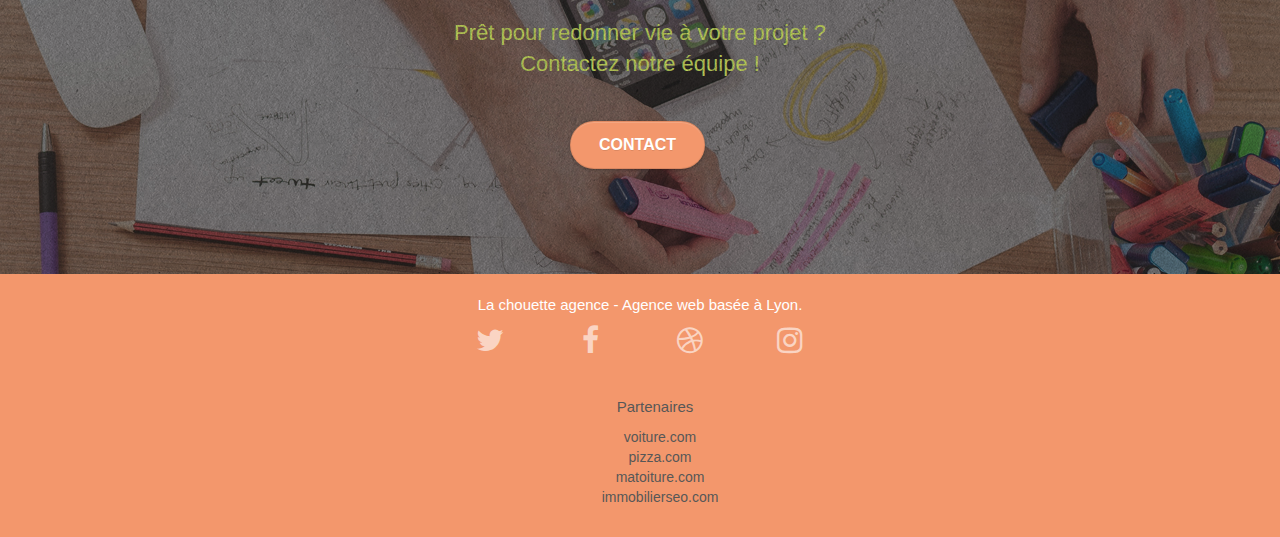
==== commit 5af3f1d8: "Accessibilité ok" ====
--- a/index.html
+++ b/index.html
@@ -15,9 +15,12 @@
     
 	<script src="./js/jquery-2.1.0.js"></script>
 	<script src="./js/bootstrap.js"></script>
-	<script src="./js/blocs.js"></script>
 	<script src="./js/jquery.touchSwipe.js" defer></script>
 	<script src="./js/gmaps.js"></script>
+
+	<meta name="twitter:card" content="summary">
+  	<meta property="twitter:url" content="https://ecariot.github.io/EmmaCariotP4/">
+  	<meta property="twitter:title" content="La Chouette Agence, agence de design">
 
     <title>La Chouette Agence</title>
 
@@ -31,7 +34,7 @@
 <!-- Principal conteneur -->
 <div class="page-container">
     
-<!-- bloc-0 -->
+<!-- Header -->
 <div class="bloc bgc-white l-bloc " id="bloc-0">
 	<div class="container bloc-sm">
 
@@ -59,7 +62,7 @@
 		</nav>
 	</div>
 </div>
-<!-- bloc-0 END -->
+<!-- Header END -->
 
 <!-- bloc-1-presentation -->
 <div class="bloc bgc-dark-slate-blue bg-banniere d-bloc bg-t-edge bloc-bg-texture texture-paper b-parallax" id="bloc-1-hero">
--- a/style.css
+++ b/style.css
@@ -536,6 +536,19 @@
     box-shadow: none;
 }
 
+.form-control {
+    display: block;
+    width: 90%;
+    height: 30px;
+    padding: 6px 12px;
+    font-size: 14px;
+    color: #555;
+    background-color: #fff;
+    background-image: none;
+    border: 1px solid #ccc;
+    border-radius: 4px;
+}
+
 .scrollToTop {
     width: 40px;
     height: 40px;
@@ -810,6 +823,7 @@
 
 .tc-white {
     color: #dff36c!important;
+    text-align: center;
 }
 
 .btn-atomic-tangerine {
